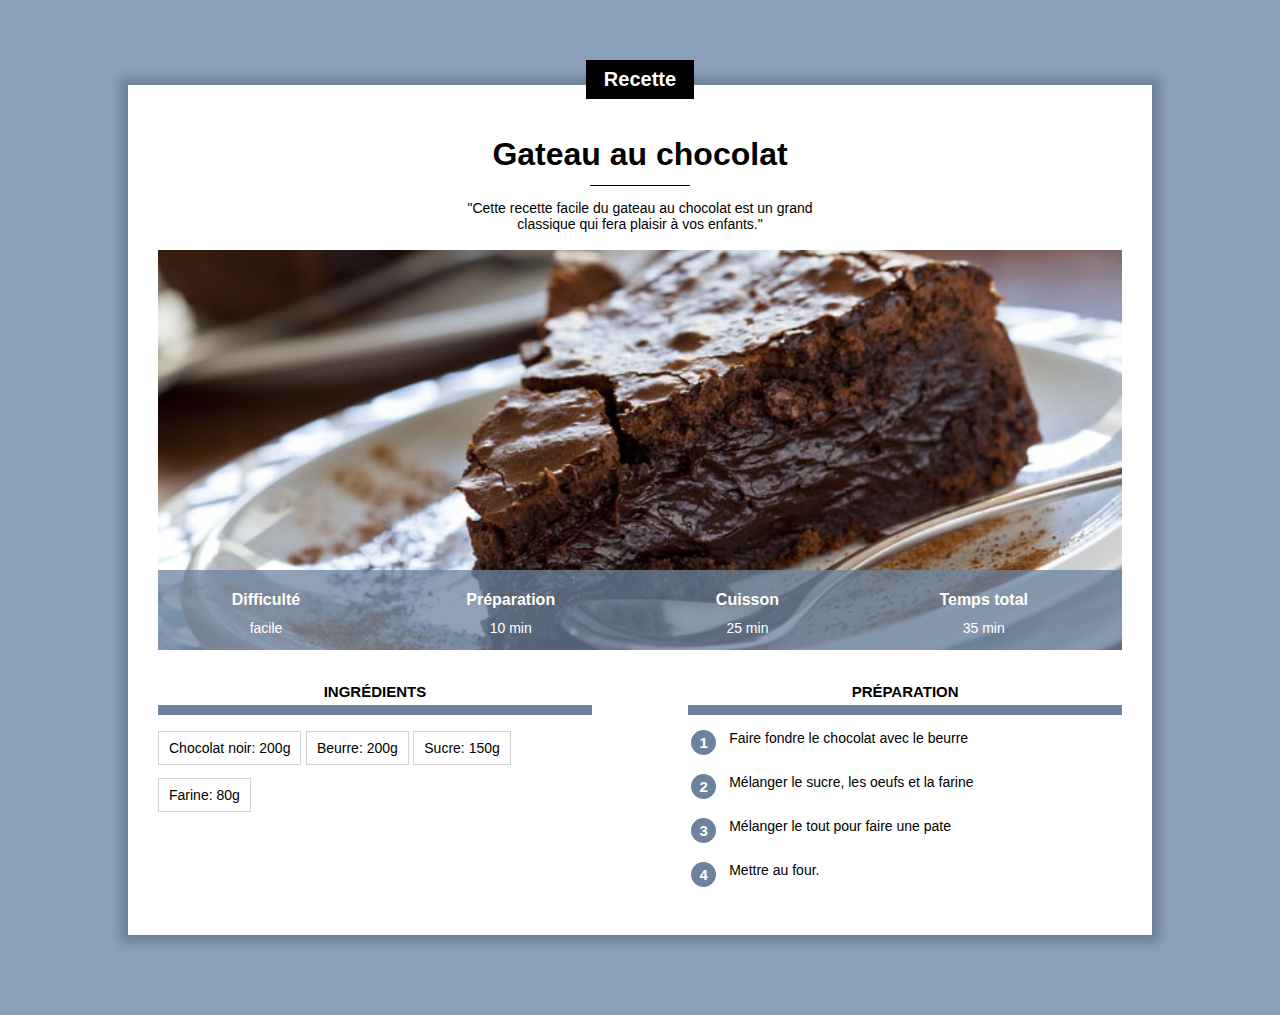
==== recette.html @ 19af8caf "Add files via upload" ====
<!DOCTYPE html>
<html lang="fr">
    <head>
        <title>Gateau au chocolat</title>
        <meta charset="UTF-8">
        <link rel="stylesheet" href="recette.css">
    </head>

    <body>
        
        <div class="centre categorie">
            <p class="categorie">Recette</p>
        </div>

        <div class="contenu">
            <h1>Gateau au chocolat</h1>

            <div class="separateur"></div>

            <div class="centre">
            <p class="description">"Cette recette facile du gateau au chocolat est un grand classique qui fera plaisir à vos enfants."</p>
            </div>

            <div class="info">
                <img class="centre info" src="gateau.jpg">

                <table class="info">
                    <tr>
                        <th>Difficulté</th> <!--th : table header; tr: table row ..-->
                        <th>Préparation</th>
                        <th>Cuisson</th>
                        <th>Temps total</th>
                    </tr>
                    <tr>
                        <td>facile</td>
                        <td>10 min</td>
                        <td>25 min</td>
                        <td>35 min</td>
                    </tr>
                </table>
            </div>

            <div class="colonne1 colonne">
                <h2>Ingrédients</h2>
                <div class="ingredients">
                    <p>Chocolat noir: 200g</p>
                    <p>Beurre: 200g</p>
                    <p>Sucre: 150g</p>
                    <p>Farine: 80g</p>
                </div>
            </div>

            <div class="colonne2 colonne">
                <h2>Préparation</h2>
                <table class="preparation">
                    <tr>
                        <td><p class="numero">1</p></td>
                        <td class="preparation_etape">Faire fondre le chocolat avec le beurre</td>
                    </tr>
                    <tr>
                        <td><p class="numero">2</p></td>
                        <td class="preparation_etape">Mélanger le sucre, les oeufs et la farine</td>
                    </tr>
                    <tr>
                        <td><p class="numero">3</p></td>
                        <td class="preparation_etape">Mélanger le tout pour faire une pate</td>
                    </tr>
                    <tr>
                        <td><p class="numero">4</p></td>
                        <td class="preparation_etape">Mettre au four.</td>
                    </tr>
                </table>
            </div>  
        </div>    
    </body>
</html>
---- recette.css ----
body {
    background-color: #8BA1BB;
    font-family: Arial;
    margin: 0
}

.centre {
    text-align: center;
    width: 100%;
}

div.contenu {
    background-color: white;
    padding: 30px;
    margin: 0px 10% 80px 10%; /* high right bottom left*/
    box-shadow: 0px 0px 10px 8px rgba(0, 0, 0, 0.2);
}
h1 {
    text-align: center;
    margin-bottom: 12px;
}

p.description {
    text-align: center;
    max-width: 400px;
    font-size: 14px;
    display: inline-block;
}

p.categorie {
    background-color: black;
    color: white;
    display: inline-block;
    margin: 0px 40px 0px 40px;
    padding: 8px 18px ;
    font-weight: bold;
    font-size: 20px;
}

div.categorie {
    margin-bottom: -18px;
    margin-top: 60px;
}

div.separateur {
    background-color: black;
    width: 100px;
    height: 1px;
    margin-right: auto;
    margin-left: auto;
}

div.info {
    position: relative;
}

table.info {
    position: absolute;
    bottom: 0px;
    width: 100%;
    height: 80px;
    background-color: #6C829DC0;
    color: white;
}

table.info td {
    text-align: center;
    font-size: 14px;
    vertical-align: top;
}
table.info th {
    font-size: 16px;
    vertical-align: bottom;
    padding-bottom: 8px;
}

img.info {
    display: block;
    max-height: 400px;
    object-fit: cover; /*Garder les proportion de l'image a l'agrandissement fenetre*/
    min-height: 200px;
}

div.colonne {
    width: 45%;
    margin-top: 20px;
}
div.colonne h2{
    text-align: center;
    text-transform: uppercase;
    font-size: 15px;
    border-bottom: 10px solid #6C829D;
    padding-bottom: 5px;
}

div.colonne1 {
    display: inline-block;

}
div.colonne2 {
    float: right;
}

div.ingredients p {
    text-align: center;
    font-size: 14px;
    border: 1px solid lightgray;
    padding: 8px 10px;
    margin-top: 4px;
    margin-bottom: 5px;
    display: inline-block;
}

table.preparation p.numero {
    background-color: #6C829D;
    color: white;
    width: 25px;
    height: 25px;
    text-align: center;
    font-weight: bold;
    font-size: 15px;
    padding-top: 4px;
    box-sizing: border-box;
    border-radius: 50%;
    margin-top: 0;
    vertical-align: top;

}

table.preparation td {
    vertical-align: top;
}

table.preparation td.preparation_etape {
    font-size: 14px;
    padding-left: 10px;
    padding-bottom: 10px;
}

table.preparation tr {
    height: 40px;
}

* {
    overflow: auto;
}
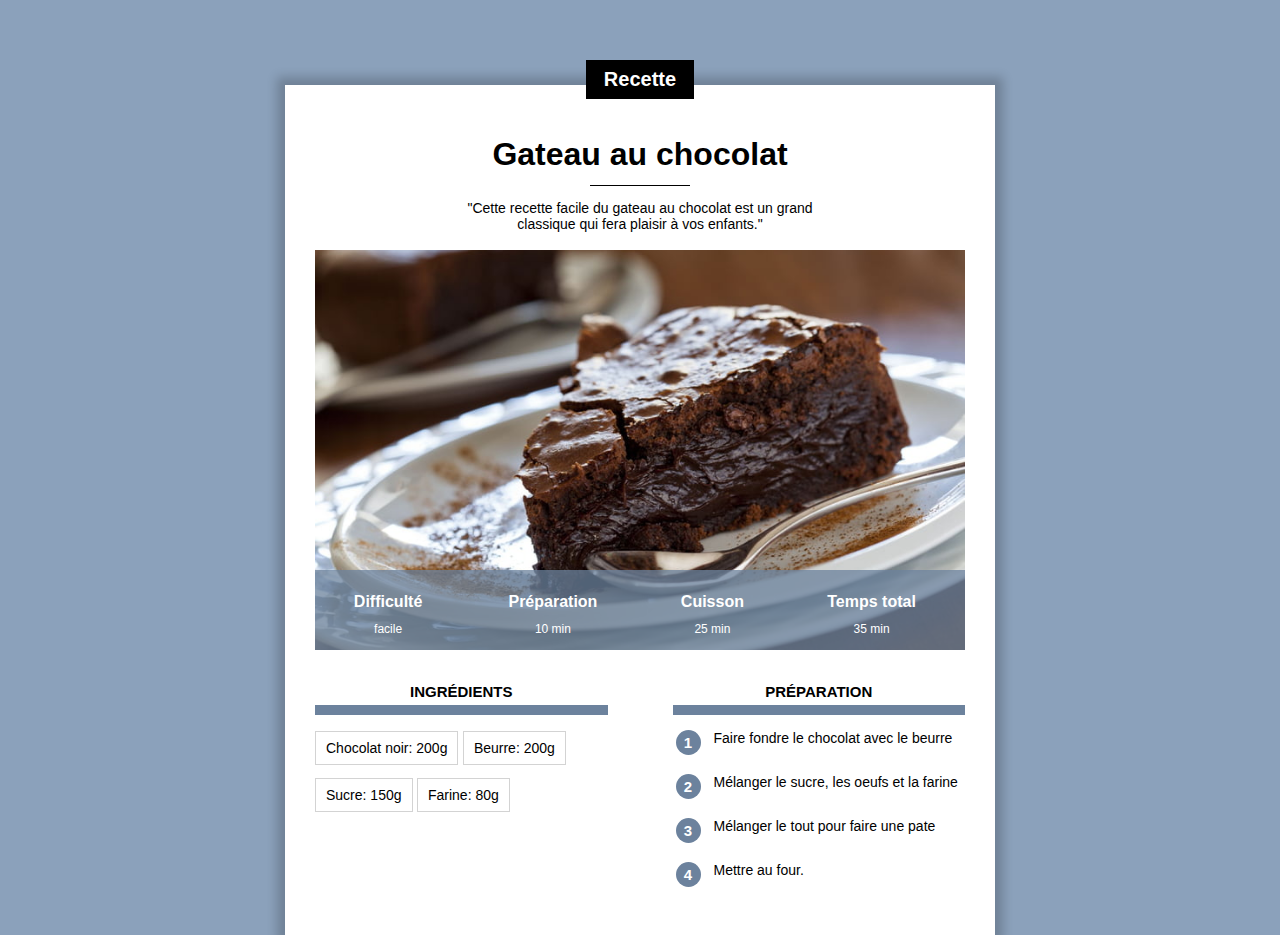
==== commit 1e6fbc4a: "Add files via upload" ====
--- a/recette.html
+++ b/recette.html
@@ -3,7 +3,8 @@
     <head>
         <title>Gateau au chocolat</title>
         <meta charset="UTF-8">
-        <link rel="stylesheet" href="recette.css">
+        <meta name="viewport" content="width=device-width, initial-scale=1.0">
+        <link rel="stylesheet" href="recette_responsive.css">
     </head>
 
     <body>
--- a/recette_responsive.css
+++ b/recette_responsive.css
@@ -0,0 +1,178 @@
+body {
+    background-color: #8BA1BB;
+    font-family: Arial;
+    margin: 0
+}
+
+.centre {
+    text-align: center;
+    width: 100%;
+}
+
+div.contenu {
+    background-color: white;
+    padding: 10px;
+    margin: 0px 2% 30px 2%; /* high right bottom left*/
+    box-shadow: 0px 0px 10px 8px rgba(0, 0, 0, 0.2);
+}
+h1 {
+    text-align: center;
+    margin-bottom: 12px;
+}
+
+p.description {
+    text-align: center;
+    max-width: 400px;
+    font-size: 14px;
+    display: inline-block;
+}
+
+p.categorie {
+    background-color: black;
+    color: white;
+    display: inline-block;
+    margin: 0px 40px 0px 40px;
+    padding: 8px 18px ;
+    font-weight: bold;
+    font-size: 20px;
+}
+
+div.categorie {
+    margin-bottom: -18px;
+    margin-top: 60px;
+}
+
+div.separateur {
+    background-color: black;
+    width: 100px;
+    height: 1px;
+    margin-right: auto;
+    margin-left: auto;
+}
+
+div.info {
+    position: relative;
+}
+
+table.info {
+    position: absolute;
+    bottom: 0px;
+    width: 100%;
+    height: 50px;
+    background-color: #6C829DC0;
+    color: white;
+}
+
+table.info th {
+    font-size: 14px;
+    vertical-align: bottom;
+    padding-bottom: 8px;
+}
+table.info td {
+    text-align: center;
+    font-size: 12px;
+    vertical-align: top;
+}
+
+img.info {
+    display: block;
+    max-height: 400px;
+    object-fit: cover; /*Garder les proportion de l'image a l'agrandissement fenetre*/
+    min-height: 200px;
+}
+
+div.colonne {
+    width: 100%;
+    margin-top: 20px;
+}
+div.colonne h2{
+    text-align: center;
+    text-transform: uppercase;
+    font-size: 15px;
+    border-bottom: 10px solid #6C829D;
+    padding-bottom: 5px;
+}
+
+div.colonne1 {
+    display: inline-block;
+}
+
+div.ingredients p {
+    text-align: center;
+    font-size: 14px;
+    border: 1px solid lightgray;
+    padding: 8px 10px;
+    margin-top: 4px;
+    margin-bottom: 5px;
+    display: inline-block;
+}
+
+table.preparation p.numero {
+    background-color: #6C829D;
+    color: white;
+    width: 25px;
+    height: 25px;
+    text-align: center;
+    font-weight: bold;
+    font-size: 15px;
+    padding-top: 4px;
+    box-sizing: border-box;
+    border-radius: 50%;
+    margin-top: 0;
+    vertical-align: top;
+
+}
+
+table.preparation td {
+    vertical-align: top;
+}
+
+table.preparation td.preparation_etape {
+    font-size: 14px;
+    padding-left: 10px;
+    padding-bottom: 10px;
+}
+
+table.preparation tr {
+    height: 40px;
+}
+
+* {
+    overflow: auto;
+}
+
+/* Styles pour ordinateur : largeur min de 768px */
+@media only screen and (min-width: 760px) {
+    div.contenu {
+        padding: 30px;
+        margin: 0px 10% 80px 10%; /* high right bottom left*/
+        min-width: 350px;
+    }
+
+    table.info {
+        height: 80px;
+    }
+    table.info th {
+        font-size: 16px;
+    }
+    table.info td {
+        text-align: center;
+    }
+
+    /* --- */
+    div.colonne {
+        width: 45%;
+    }
+    div.colonne1 {
+        margin-right: 10%;
+    }
+    div.colonne2 {
+        float: right;
+    }
+  }
+
+  @media only screen and (min-width: 900px) {
+    div.contenu {
+        margin: auto;
+        max-width: 650px;
+    }
